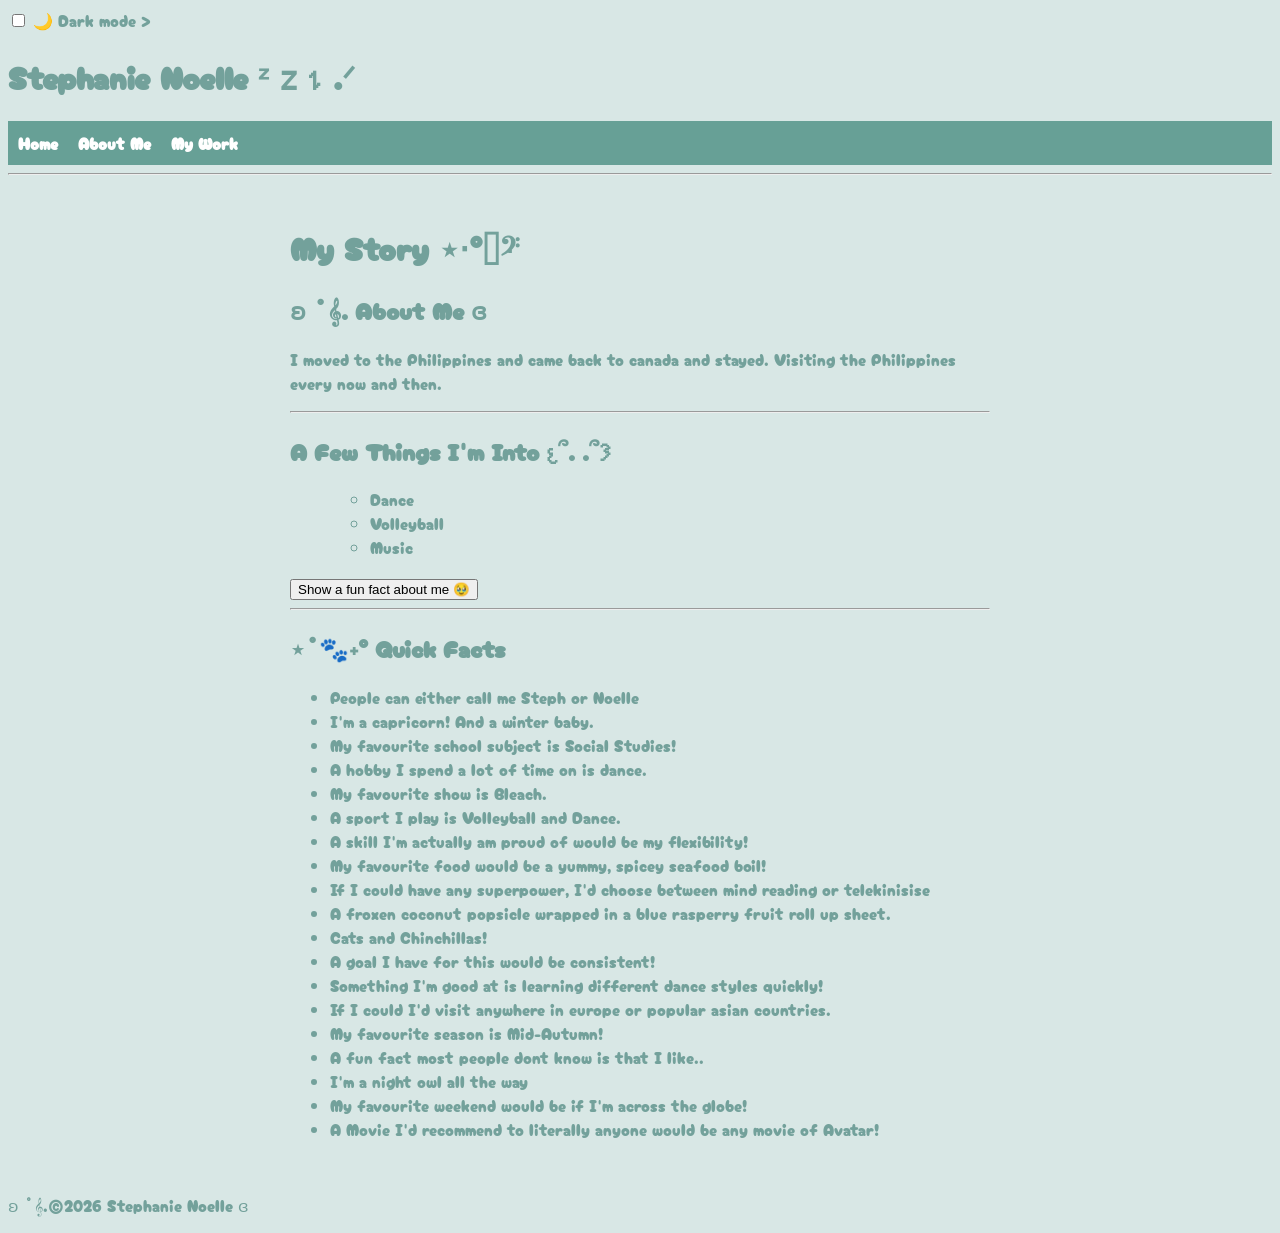
==== about.html @ 63249ba0 "First studio web file upload" ====
<!DOCTYPE html>
<html lang="en">

<input type="checkbox" id="dark-mode-toggle">
<label for="dark-mode-toggle">🌙 Dark mode</label>

<head>
  <meta charset="UTF-8">
  <link rel="preconnect" href="https://fonts.googleapis.com">
  <link rel="preconnect" href="https://fonts.gstatic.com" crossorigin>
  <link href="https://fonts.googleapis.com/css2?family=Cherry+Bomb+One&display=swap" rel="stylesheet">
  <title>About Me — Stephanie Noelle</title>
   <link rel="stylesheet" href="css/style.css">
</head>>

<body>
<header>
  <h1>Stephanie Noelle ᶻ 𝗓 𐰁 .ᐟ</h1>
  
  <nav>
    <a href="index.html">Home</a>
    <a href="about.html">About Me</a>
    <a href="work.html">My Work</a>
  </nav>

</header>

<hr>
<main>

  <h1>My Story ⋆‧°𓏲ּ𝄢</h1>

  <h2>ʚ ˚𝄞. About Me ɞ</h2>
  <p>I moved to the Philippines and came back to canada and stayed. Visiting the Philippines every now and then.</p>
  <hr>
  <h2>A Few Things I'm Into 𐔌՞. .՞𐦯 </h2>
  <ul>
    <ul class="skills-list">
  <li class="skill-pill">Dance <span class="skill-detail" style="display: none;">:Competitive Acro and Hip hop</span></li>
  <li class="skill-pill">Volleyball <span class="skill-detail" style="display: none;">:Libero</span></li>
  <li class="skill-pill">Music <span class="skill-detail" style="display: none;">:Lana Del Rey, Doja Cat, Mitski</span></li>
</ul>
  </ul>
  <button id="fact-btn">Show a fun fact about me 🥹</button>
  <p id="fun-fact" style="display: none;">I can do a aerial 😎

  </p>
  <hr>
   
  <h2>⋆˚🐾˖° Quick Facts </h2> 
  </p>
    <ul>
      <li>People can either call me Steph or Noelle</li>
      <li>I'm a capricorn! And a winter baby.     </li>
      <li>My favourite school subject is Social Studies!</li>
      <li>A hobby I spend a lot of time on is dance.</li>
      <li>My favourite show is Bleach.</li> 
      <li>A sport I play is Volleyball and Dance.</li>
      <li>A skill I'm actually am proud of would be my flexibility!</li>
      <li>My favourite food would be a yummy, spicey seafood boil!</li>
      <li>If I could have any superpower, I'd choose between mind reading or telekinisise</li>
      <li>A froxen coconut popsicle wrapped in a blue rasperry fruit roll up sheet.</li>
      <li>Cats and Chinchillas!</li>
      <li>A goal I have for this would be consistent!</li>
      <li>Something I'm good at is learning different dance styles quickly!</li>
      <li>If I could I'd visit anywhere in europe or popular asian countries.</li>
      <li>My favourite season is Mid-Autumn!</li>
      <li>A fun fact most people dont know is that I like..</li>
      <li>I'm a night owl all the way</li>
      <li>My favourite weekend would be if I'm across the globe!</li>
      <li>A Movie I'd recommend to literally anyone would be any movie of Avatar!</li>

    </ul>
    
    <p>
  </p>
  <script src="js/script.js"></script>
</body>
</main>
</html>
<footer><p>ʚ ˚𝄞.&copy;2026 Stephanie Noelle ɞ</p></footer>
---- css/style.css ----
/* Your styles go here — you will start filling this in during Lesson 2.2 (CSS week). */
:root {
  --accent: #73a19b;
  --bg:#242020;
  --text: #73a19b;
}
body {
  font-family: "Cherry Bomb One";
  background-color: #d8e7e5;
  color: #73a19b;
}
.cherry-bomb-one-regular {
  font-family: "Cherry Bomb One", system-ui;
  font-weight: 200;
  font-style: normal;
}


h1 {
  color:#73a19b;
  font: size 28px;
}

nav {
  display: flex;
  gap: 20px;
  padding: 10px;
  background-color: #67a096;
}

nav a {
  text-decoration: none;
  color: white;
  font-weight: bold;
}


nav a:hover {
  color:#73a19b;
  background-color:#d3eeee;
}

img {
  max-width: 200px;
  border-radius: 50%;
  border: 4px solid #0a0a0a;
}

img {
  max-width: 200px;
  border-radius: 50%;
  border: 4px solid #54928d;
}

p {
  padding:0px;
  line: height 1.3em;;
}

main {
  max-width: 700px;
  margin: 0 auto;
  padding: 20px;
}

body:has(#dark-mode-toggle:checked) {
  background-color: var(--bg);
  color: var(--text);
}
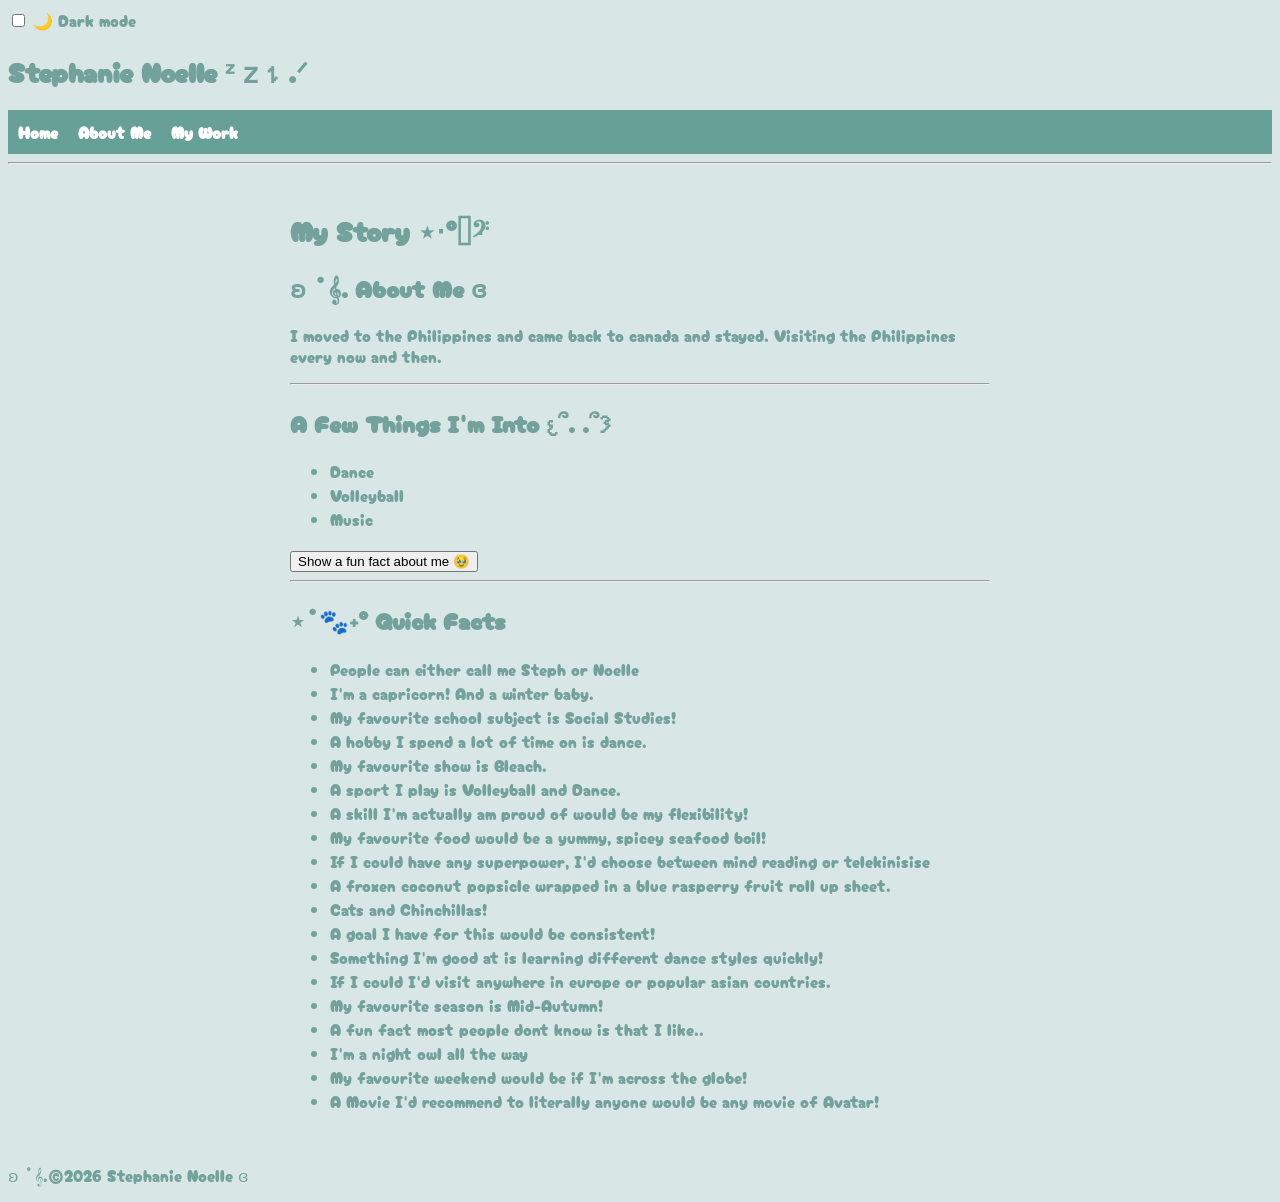
==== commit 0252c051: "Fix page structure and frontend safety issues (by Ms. Ahoy) Cleans up invalid HTML across index/abou" ====
--- a/about.html
+++ b/about.html
@@ -1,60 +1,62 @@
 <!DOCTYPE html>
 <html lang="en">
-
-<input type="checkbox" id="dark-mode-toggle">
-<label for="dark-mode-toggle">🌙 Dark mode</label>
-
 <head>
   <meta charset="UTF-8">
+  <!-- FIX: added a viewport meta tag so the page scales correctly on phones. -->
+  <meta name="viewport" content="width=device-width, initial-scale=1.0">
   <link rel="preconnect" href="https://fonts.googleapis.com">
   <link rel="preconnect" href="https://fonts.gstatic.com" crossorigin>
   <link href="https://fonts.googleapis.com/css2?family=Cherry+Bomb+One&display=swap" rel="stylesheet">
   <title>About Me — Stephanie Noelle</title>
-   <link rel="stylesheet" href="css/style.css">
-</head>>
+  <!-- FIX: the original had "</head>>" (an extra >). Corrected to "</head>". -->
+  <link rel="stylesheet" href="css/style.css">
+</head>
 
 <body>
-<header>
-  <h1>Stephanie Noelle ᶻ 𝗓 𐰁 .ᐟ</h1>
-  
-  <nav>
-    <a href="index.html">Home</a>
-    <a href="about.html">About Me</a>
-    <a href="work.html">My Work</a>
-  </nav>
+  <!-- FIX: the dark-mode checkbox and label were placed BEFORE <head>, which is invalid HTML.
+       They are now inside <body>. -->
+  <input type="checkbox" id="dark-mode-toggle">
+  <label for="dark-mode-toggle">🌙 Dark mode</label>
 
-</header>
+  <header>
+    <h1>Stephanie Noelle ᶻ 𝗓 𐰁 .ᐟ</h1>
+    <nav>
+      <a href="index.html">Home</a>
+      <a href="about.html">About Me</a>
+      <a href="work.html">My Work</a>
+    </nav>
+  </header>
 
-<hr>
-<main>
+  <hr>
 
-  <h1>My Story ⋆‧°𓏲ּ𝄢</h1>
+  <main>
+    <h1>My Story ⋆‧°𓏲ּ𝄢</h1>
 
-  <h2>ʚ ˚𝄞. About Me ɞ</h2>
-  <p>I moved to the Philippines and came back to canada and stayed. Visiting the Philippines every now and then.</p>
-  <hr>
-  <h2>A Few Things I'm Into 𐔌՞. .՞𐦯 </h2>
-  <ul>
+    <h2>ʚ ˚𝄞. About Me ɞ</h2>
+    <p>I moved to the Philippines and came back to canada and stayed. Visiting the Philippines every now and then.</p>
+    <hr>
+
+    <h2>A Few Things I'm Into 𐔌՞. .՞𐦯 </h2>
+    <!-- FIX: the original had a <ul> wrapping another <ul class="skills-list">. An outer <ul> with no
+         <li> children is invalid, so the extra wrapper was removed. -->
     <ul class="skills-list">
-  <li class="skill-pill">Dance <span class="skill-detail" style="display: none;">:Competitive Acro and Hip hop</span></li>
-  <li class="skill-pill">Volleyball <span class="skill-detail" style="display: none;">:Libero</span></li>
-  <li class="skill-pill">Music <span class="skill-detail" style="display: none;">:Lana Del Rey, Doja Cat, Mitski</span></li>
-</ul>
-  </ul>
-  <button id="fact-btn">Show a fun fact about me 🥹</button>
-  <p id="fun-fact" style="display: none;">I can do a aerial 😎
+      <li class="skill-pill">Dance <span class="skill-detail" style="display: none;">:Competitive Acro and Hip hop</span></li>
+      <li class="skill-pill">Volleyball <span class="skill-detail" style="display: none;">:Libero</span></li>
+      <li class="skill-pill">Music <span class="skill-detail" style="display: none;">:Lana Del Rey, Doja Cat, Mitski</span></li>
+    </ul>
 
-  </p>
-  <hr>
-   
-  <h2>⋆˚🐾˖° Quick Facts </h2> 
-  </p>
+    <button id="fact-btn">Show a fun fact about me 🥹</button>
+    <p id="fun-fact" style="display: none;">I can do a aerial 😎</p>
+    <hr>
+
+    <h2>⋆˚🐾˖° Quick Facts </h2>
+    <!-- FIX: removed stray </p> tags that appeared before this list and after it (they have no matching <p>). -->
     <ul>
       <li>People can either call me Steph or Noelle</li>
-      <li>I'm a capricorn! And a winter baby.     </li>
+      <li>I'm a capricorn! And a winter baby.</li>
       <li>My favourite school subject is Social Studies!</li>
       <li>A hobby I spend a lot of time on is dance.</li>
-      <li>My favourite show is Bleach.</li> 
+      <li>My favourite show is Bleach.</li>
       <li>A sport I play is Volleyball and Dance.</li>
       <li>A skill I'm actually am proud of would be my flexibility!</li>
       <li>My favourite food would be a yummy, spicey seafood boil!</li>
@@ -69,14 +71,13 @@
       <li>I'm a night owl all the way</li>
       <li>My favourite weekend would be if I'm across the globe!</li>
       <li>A Movie I'd recommend to literally anyone would be any movie of Avatar!</li>
+    </ul>
+  </main>
 
-    </ul>
-    
-    <p>
-  </p>
+  <!-- FIX: the footer and <script> were placed AFTER </main> / </body> and outside the document structure.
+       They are now inside <body>, with the script at the end so the page loads first. -->
+  <footer><p>ʚ ˚𝄞.&copy;2026 Stephanie Noelle ɞ</p></footer>
+
   <script src="js/script.js"></script>
 </body>
-</main>
 </html>
-<footer><p>ʚ ˚𝄞.&copy;2026 Stephanie Noelle ɞ</p></footer>
- 
--- a/css/style.css
+++ b/css/style.css
@@ -1,24 +1,30 @@
 /* Your styles go here — you will start filling this in during Lesson 2.2 (CSS week). */
+
+/* Colour variables. Change a colour here and it updates everywhere it is used. */
 :root {
   --accent: #73a19b;
-  --bg:#242020;
-  --text: #73a19b;
+  --bg: #242020;   /* dark-mode background */
+  --text: #73a19b; /* dark-mode text */
 }
+
 body {
-  font-family: "Cherry Bomb One";
+  /* FIX: added a fallback font (sans-serif) in case Cherry Bomb One does not load. */
+  font-family: "Cherry Bomb One", sans-serif;
   background-color: #d8e7e5;
   color: #73a19b;
 }
+
 .cherry-bomb-one-regular {
   font-family: "Cherry Bomb One", system-ui;
   font-weight: 200;
   font-style: normal;
 }
 
-
 h1 {
-  color:#73a19b;
-  font: size 28px;
+  color: #73a19b;
+  /* FIX: was "font: size 28px;", which is not valid CSS, so the browser ignored it.
+     The correct property is "font-size". */
+  font-size: 28px;
 }
 
 nav {
@@ -34,18 +40,14 @@
   font-weight: bold;
 }
 
-
 nav a:hover {
-  color:#73a19b;
-  background-color:#d3eeee;
+  color: #73a19b;
+  background-color: #d3eeee;
 }
 
-img {
-  max-width: 200px;
-  border-radius: 50%;
-  border: 4px solid #0a0a0a;
-}
-
+/* FIX: there were two "img" rules. The first set a black border and the second
+   overwrote its border colour, so the first rule did nothing. They are merged into one rule
+   that keeps the effective values (the teal border from the second rule). */
 img {
   max-width: 200px;
   border-radius: 50%;
@@ -53,8 +55,10 @@
 }
 
 p {
-  padding:0px;
-  line: height 1.3em;;
+  padding: 0px;
+  /* FIX: was "line: height 1.3em;;", which is not valid CSS. The correct property is "line-height",
+     and the stray double semicolon was removed. */
+  line-height: 1.3em;
 }
 
 main {
@@ -63,9 +67,8 @@
   padding: 20px;
 }
 
+/* Dark mode: when the #dark-mode-toggle checkbox is ticked, switch the body colours. */
 body:has(#dark-mode-toggle:checked) {
   background-color: var(--bg);
   color: var(--text);
 }
- 
- 
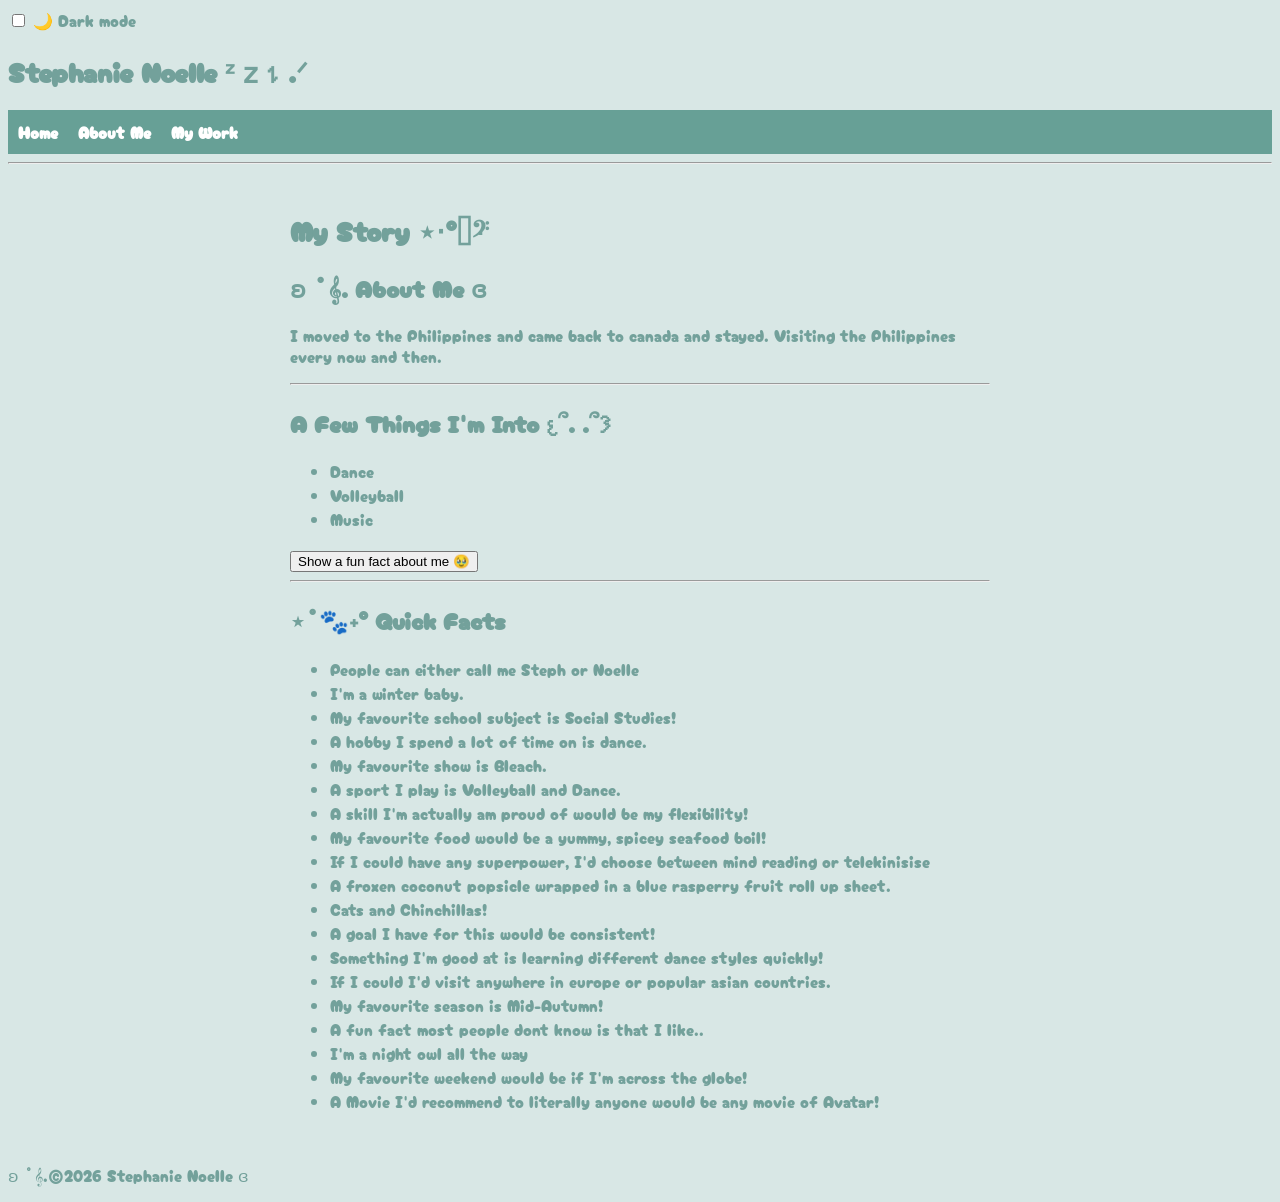
==== commit 16c062a4: "Remove zodiac sign mention from quick facts" ====
--- a/about.html
+++ b/about.html
@@ -53,7 +53,7 @@
     <!-- FIX: removed stray </p> tags that appeared before this list and after it (they have no matching <p>). -->
     <ul>
       <li>People can either call me Steph or Noelle</li>
-      <li>I'm a capricorn! And a winter baby.</li>
+      <li>I'm a winter baby.</li>
       <li>My favourite school subject is Social Studies!</li>
       <li>A hobby I spend a lot of time on is dance.</li>
       <li>My favourite show is Bleach.</li>
